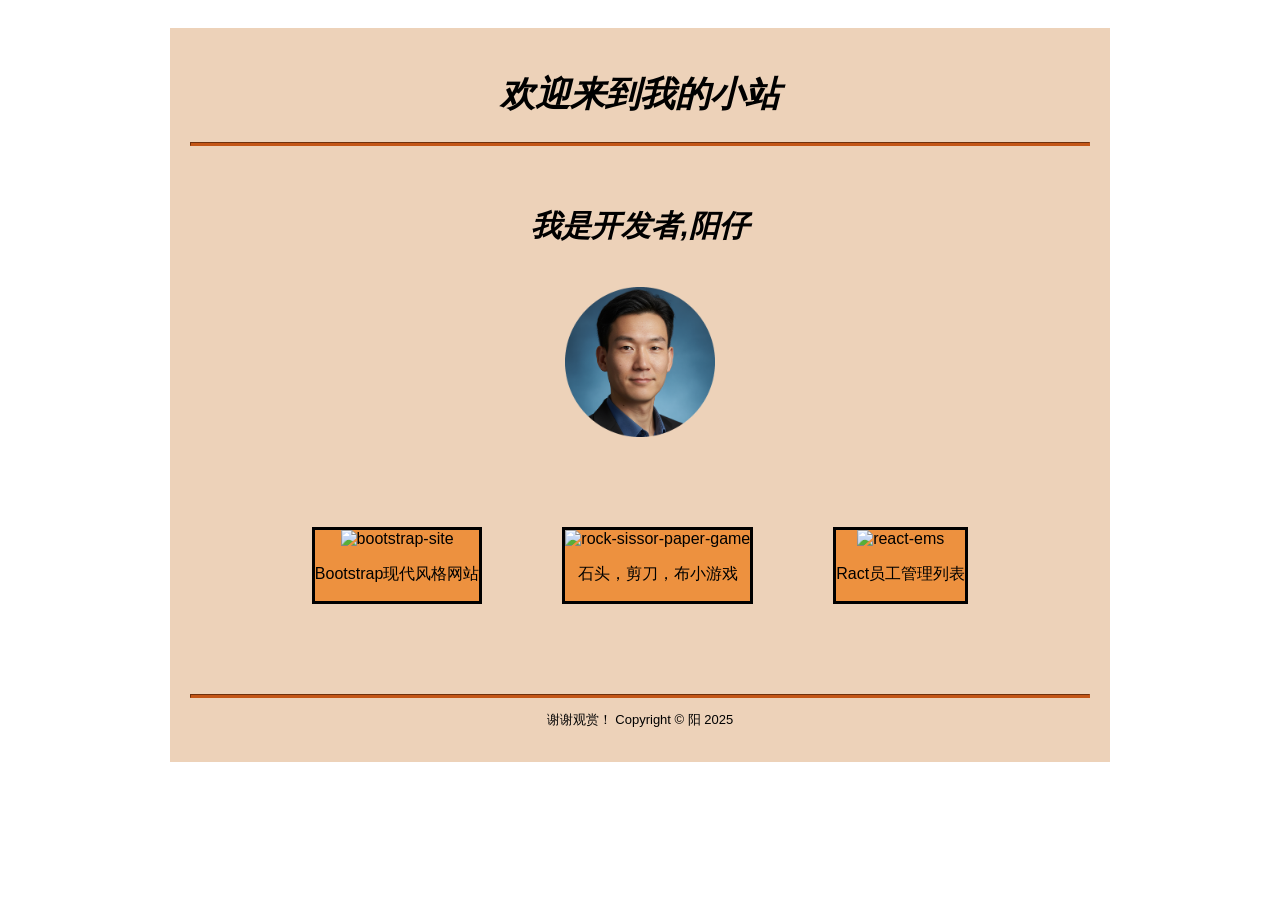
==== index.html @ dbc5859a "feat: add avatar & js file" ====
<!DOCTYPE html>
<html lang="zh-CN">
<head>
    <meta charset="UTF-8">
    <meta name="viewport" content="width=device-width, initial-scale=1.0">
    <title>阳的小站Yang's website</title>
    <link href="style.css" rel="stylesheet"/>
</head>
<body>
    <div class="portfolio">
        <main>
            <div class="intro hidden">
                <h1>欢迎来到我的小站</h1>   
                <hr>             
                <div class="hero">
                    <h1>我是开发者,阳仔</h1>
                    <img src="images/my-selfie.png" alt="my-selfie" class="selfie">                    
                </div>
            </div>
            <div class="projects-container">
                <div class="project hidden">
                    <a href="./3cStoreWeb/index.html"><img src="images/3Cstoreweb.png" alt="bootstrap-site">
                    <p>Bootstrap现代风格网站</a></p>  
                </div>
                <div class="project hidden">
                    <a href="rock-paper-scissors-game/game.html"><img src="images/Rock-paper-scissors-game.png" alt="rock-sissor-paper-game">
                    <p>石头，剪刀，布小游戏</a></p>  
                </div>
                <div class="project hidden">
                    <a href="https://lively-tiramisu-c631a2.netlify.app"><img src="images/react-ems.png" alt="react-ems">
                    <p>Ract员工管理列表</a></p>  
                </div>
            </div>
        </main>
        <hr class="bottom-line">
        <footer>
            <p>
                <a href="top">谢谢观赏！</a>
                Copyright &copy; 阳 2025
            </p>
        </footer>
    </div>
    <script src="script.js"></script>
</body>
</html>
---- style.css ----
body {
    background-image: url(./images/bg-pic.jpg);
    background-repeat: no-repeat;
    background-size: cover;  
    background-position: center; 
    background-attachment: fixed;
    font-family: "Microsoft YaHei", "PingFang SC", sans-serif;
    padding: 20px;
}

.portfolio {
    width: 80%;
    background-color: rgba(220, 166, 116, 0.5);
    margin-left: auto;
    margin-right: auto;
    padding: 20px;
    max-width: 900px;
}

/* 开头介绍区域 */
h1 {
    font-size: 35px;
    font-style: italic;
    text-align: center;
  }

.hero {
    display: flex;
    flex-direction: column;
    align-items: center;
    justify-content: center;
    gap: 20px;
    margin: 40px auto;
}

.hero h1 {
    font-size: 30px;
    font-weight: bold;
}

.selfie {
    width: 150px;
    height:150px;
}

footer p {
    text-align: center;
    font-size: 13px;
}

hr {
    height: 2px;
    background-color: rgb(195, 86, 23);
    border-color: rgb(195, 86, 23);
}

.bottom-line {
    margin-top: 50px;
}


/* 项目展示区域 */
.hidden {
    opacity: 0;
    transform: translateY(50px); /* 元素从下方50px处出现 */
    transition: all 0.7s ease-out; /* 动画过渡时间：0.7秒 */
}
/* 2. 可见显示状态：不透明，回到原位 */
.show {
    opacity: 1;
    transform: translateY(0);
    filter: blur(0);
}

a {
    color: black;
    text-decoration: none;
}

.project:hover {
   box-shadow: 5px 5px 10px rgba(0, 0, 0, 0.3);
   transform: translateY(-5px);
   transition: all 0.3s ease;
}

.projects-container { 
    display: flex;
    flex-wrap: wrap;
    margin-top: 50px;
    justify-content: center;
}

.project {
   background-color: rgb(237, 145, 63);
    margin: 40px;
    text-align: center;
    border: 3px solid black;
}

.project img {
    width: 200px;
    height: 260px;
}
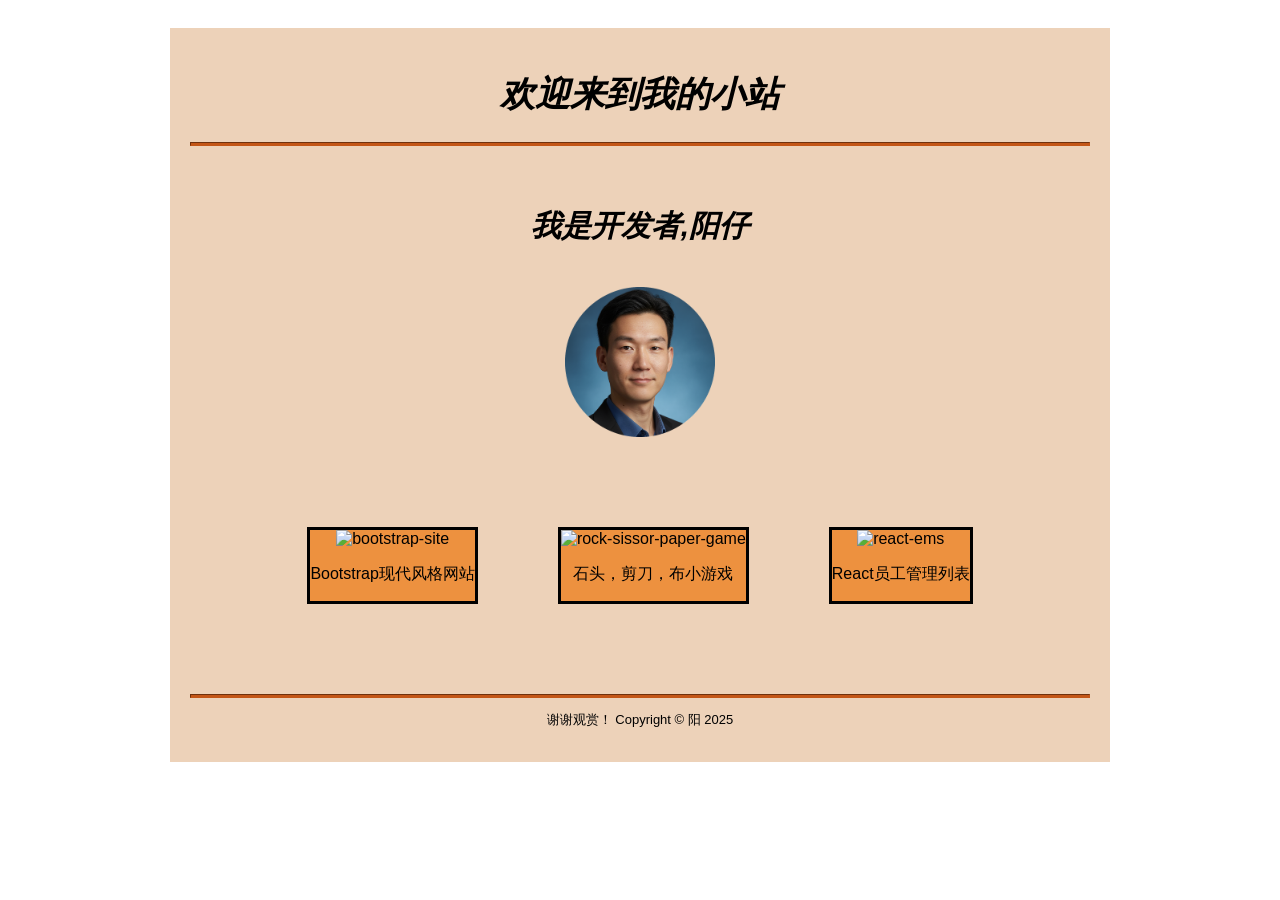
==== commit 3c6b6c5c: "feat: new homepage" ====
--- a/index.html
+++ b/index.html
@@ -28,7 +28,7 @@
                 </div>
                 <div class="project hidden">
                     <a href="https://lively-tiramisu-c631a2.netlify.app"><img src="images/react-ems.png" alt="react-ems">
-                    <p>Ract员工管理列表</a></p>  
+                    <p>React员工管理列表</a></p>  
                 </div>
             </div>
         </main>
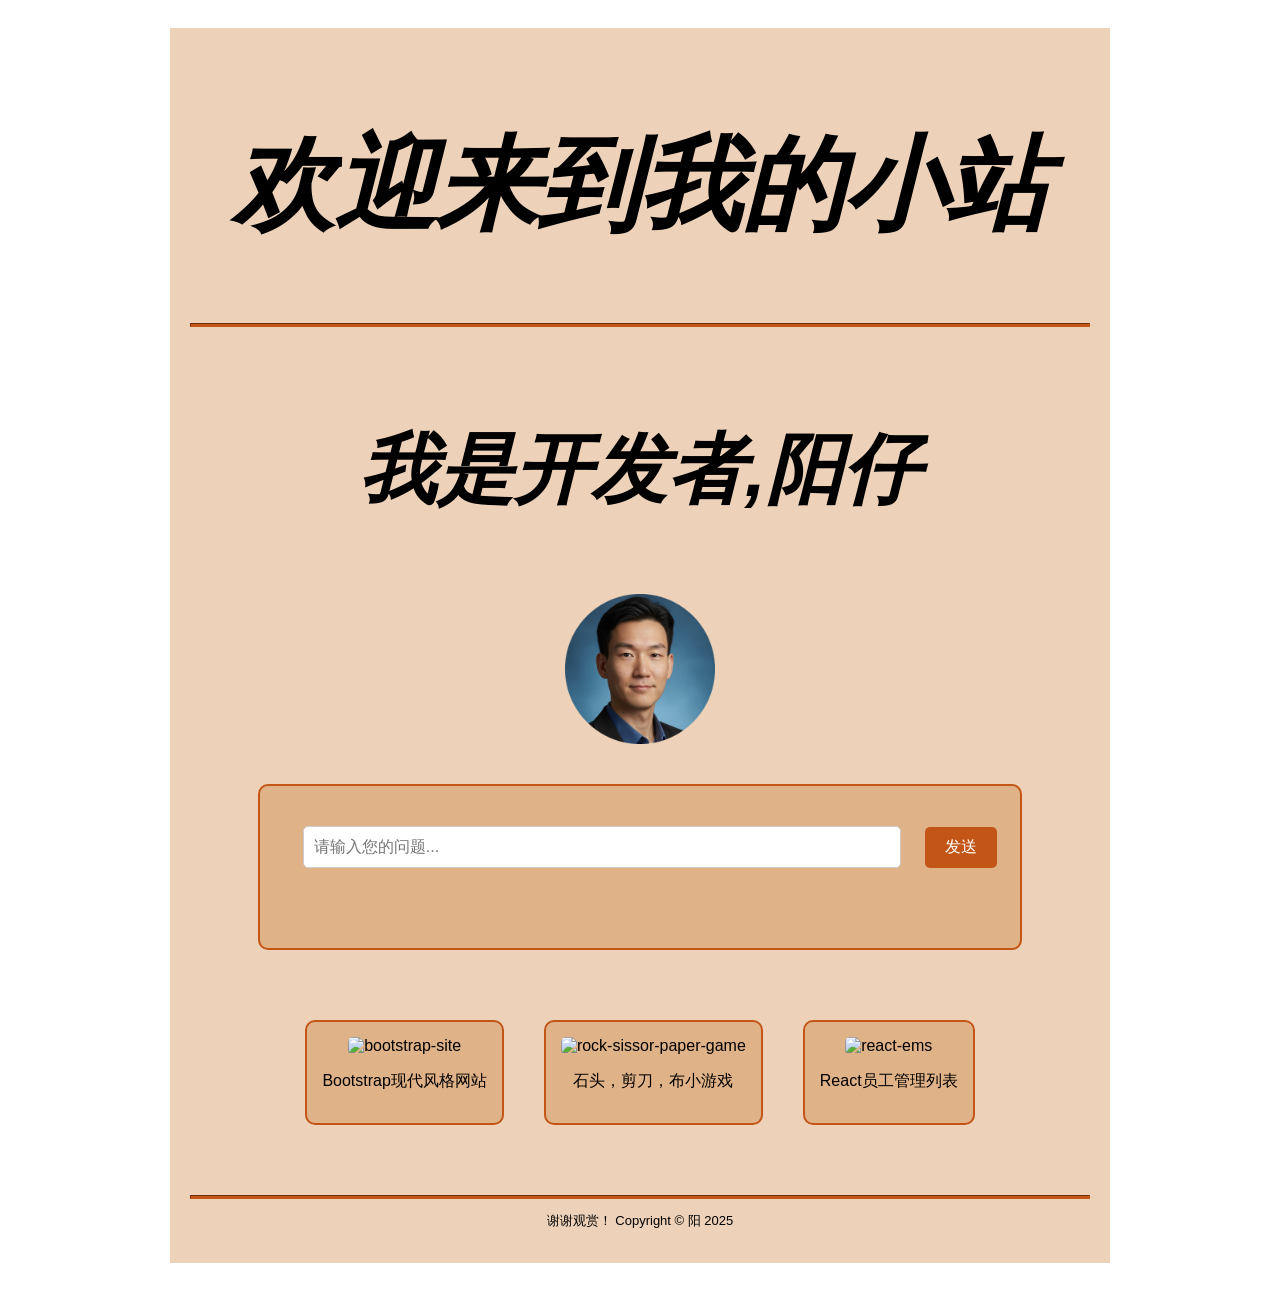
==== commit 1ee40889: "add ai-input div" ====
--- a/index.html
+++ b/index.html
@@ -9,24 +9,32 @@
 <body>
     <div class="portfolio">
         <main>
-            <div class="intro hidden">
+            <div class="intro">
                 <h1>欢迎来到我的小站</h1>   
                 <hr>             
                 <div class="hero">
                     <h1>我是开发者,阳仔</h1>
-                    <img src="images/my-selfie.png" alt="my-selfie" class="selfie">                    
+                    <img src="images/my-selfie.png" alt="my-selfie" class="selfie">                  
                 </div>
             </div>
+            <!-- Gemini聊天AI -->
+            <div class="ai-response-container">
+                <input type="text" id="userInput" placeholder="请输入您的问题...">
+                <button onclick="sendMessage()">发送</button>
+                <div id="ai-response">
+                    <p id="ai-text"></p>
+                </div>
+            </div> 
             <div class="projects-container">
-                <div class="project hidden">
+                <div class="project">
                     <a href="./3cStoreWeb/index.html"><img src="images/3Cstoreweb.png" alt="bootstrap-site">
                     <p>Bootstrap现代风格网站</a></p>  
                 </div>
-                <div class="project hidden">
+                <div class="project">
                     <a href="rock-paper-scissors-game/game.html"><img src="images/Rock-paper-scissors-game.png" alt="rock-sissor-paper-game">
                     <p>石头，剪刀，布小游戏</a></p>  
                 </div>
-                <div class="project hidden">
+                <div class="project">
                     <a href="https://lively-tiramisu-c631a2.netlify.app"><img src="images/react-ems.png" alt="react-ems">
                     <p>React员工管理列表</a></p>  
                 </div>
--- a/style.css
+++ b/style.css
@@ -19,7 +19,8 @@
 
 /* 开头介绍区域 */
 h1 {
-    font-size: 35px;
+   
+    font-size: 8vw;
     font-style: italic;
     text-align: center;
   }
@@ -34,7 +35,7 @@
 }
 
 .hero h1 {
-    font-size: 30px;
+    font-size: 6vw;
     font-weight: bold;
 }
 
@@ -60,18 +61,6 @@
 
 
 /* 项目展示区域 */
-.hidden {
-    opacity: 0;
-    transform: translateY(50px); /* 元素从下方50px处出现 */
-    transition: all 0.7s ease-out; /* 动画过渡时间：0.7秒 */
-}
-/* 2. 可见显示状态：不透明，回到原位 */
-.show {
-    opacity: 1;
-    transform: translateY(0);
-    filter: blur(0);
-}
-
 a {
     color: black;
     text-decoration: none;
@@ -91,17 +80,79 @@
 }
 
 .project {
-   background-color: rgb(237, 145, 63);
+   background-color: rgba(220, 166, 116, 0.7); /* 更改背景颜色以匹配整体风格 */
     margin: 40px;
     text-align: center;
-    border: 3px solid black;
+    border: 2px solid rgb(195, 86, 23); /* 使用hr的颜色作为边框 */
+    border-radius: 10px; /* 添加圆角 */
+    padding: 15px; /* 添加内边距 */
+    transition: all 0.3s ease; /* 为悬停效果添加平滑过渡 */
 }
 
 .project img {
     width: 200px;
     height: 260px;
+    border-radius: 5px; /* 为图片添加轻微圆角 */
+}
+
+@media (max-width: 600px) {
+        /* 整体容器宽度调整，让内容更宽 */
+        .portfolio {
+            width: 95%; /* 容器占据更多屏幕宽度 */
+            padding: 10px; /* 减少内边距 */
+        }
+
+    .selfie {
+        width: 100px;
+        height: 100px;
+    }
+
+    }
+    .project {
+        margin: 20px;
+    }
+
+/* Gemini AI调用 */
+.ai-response-container {
+    background-color: rgba(220, 166, 116, 0.7);
+    border: 2px solid rgb(195, 86, 23);
+    border-radius: 10px;
+    padding: 20px;
+    margin: 40px auto;
+    max-width: 80%;
+    text-align: center;
+}
+
+#userInput {
+    width: 80%;
+    height: 40px;
+    margin: 20px;
+    font-size: 16px;
+    border-radius: 5px;
+    border: 1px solid #ccc;
+    padding: 0 10px;
+}
+
+button {
+    padding: 10px 20px;
+    font-size: 16px;
+    background-color: rgb(195, 86, 23);
+    color: white;
+    border: none;
+    border-radius: 5px;
+    cursor: pointer;
+    transition: background-color 0.3s ease;
+}
+
+button:hover {
+    background-color: rgb(237, 145, 63);
+}
+
+#ai-response {
+    margin-top: 20px;
+    min-height: 20px;
 }
 
 
 
-  
+
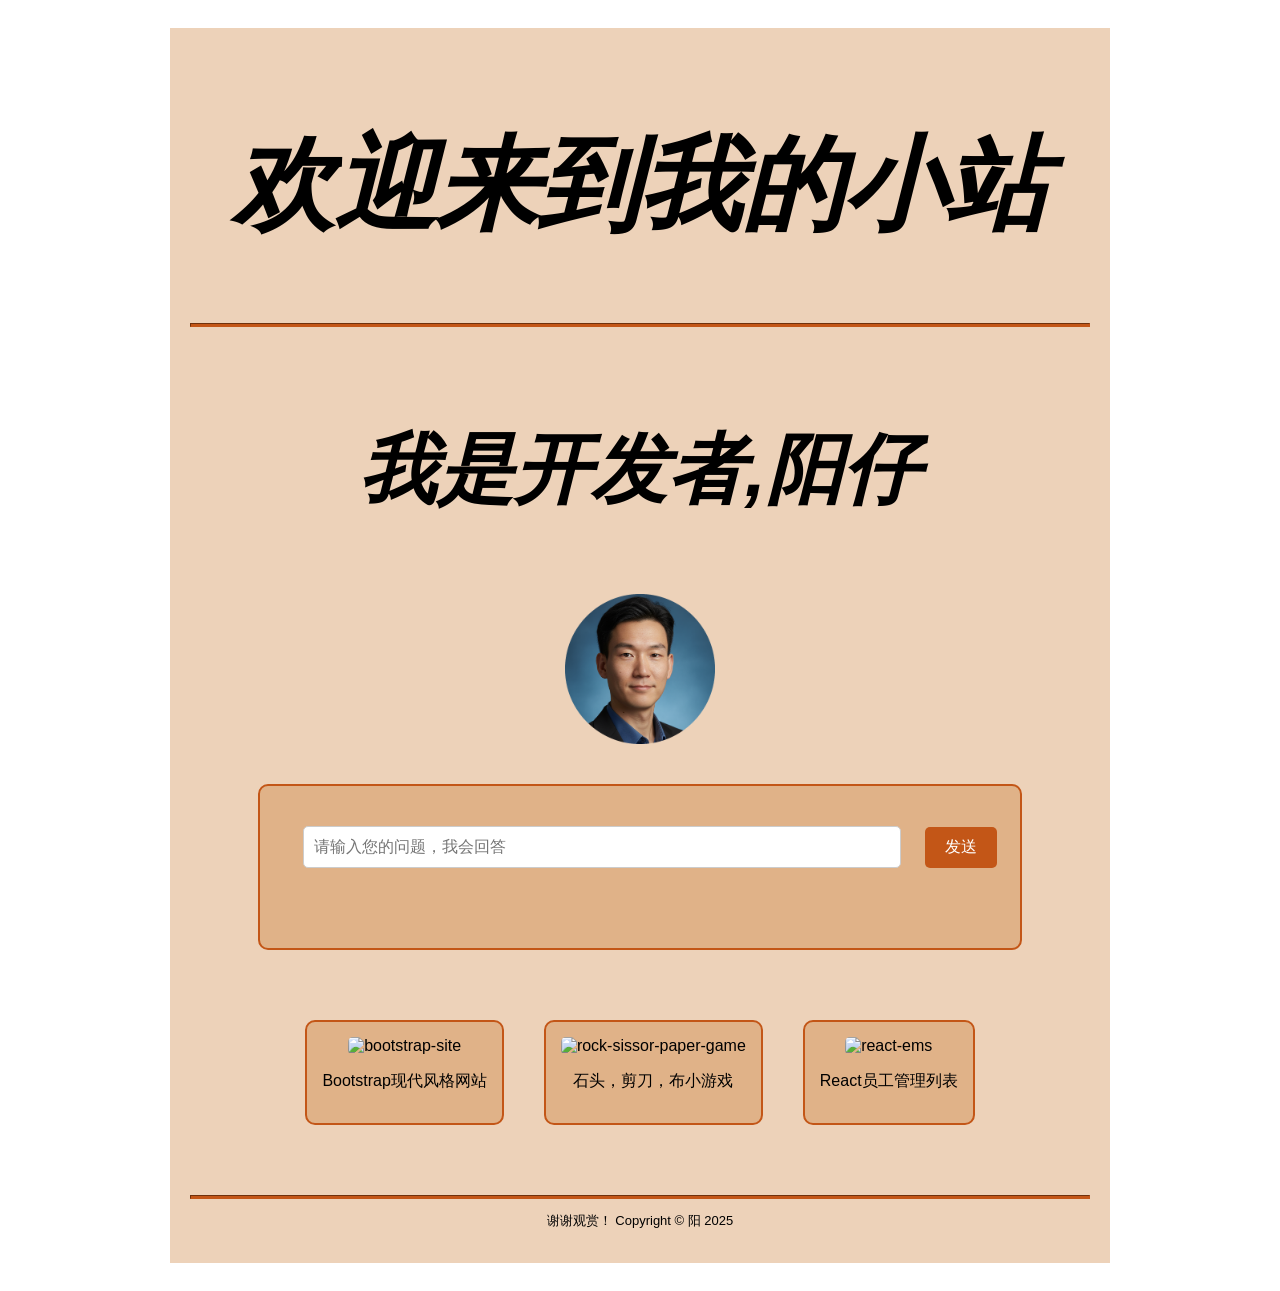
==== commit c3d75af1: "add ai api" ====
--- a/index.html
+++ b/index.html
@@ -17,10 +17,12 @@
                     <img src="images/my-selfie.png" alt="my-selfie" class="selfie">                  
                 </div>
             </div>
-            <!-- Gemini聊天AI -->
-            <div class="ai-response-container">
-                <input type="text" id="userInput" placeholder="请输入您的问题...">
-                <button onclick="sendMessage()">发送</button>
+            <!-- AI分身回答 -->
+            <div class="ai-response-container">  
+                <input type="text" id="userInput" placeholder="请输入您的问题，我会回答"
+                onkeypress="handleKeyPress(event)"
+                 required>
+                <button onclick="sendMessage()" id="send-btn">发送</button>
                 <div id="ai-response">
                     <p id="ai-text"></p>
                 </div>
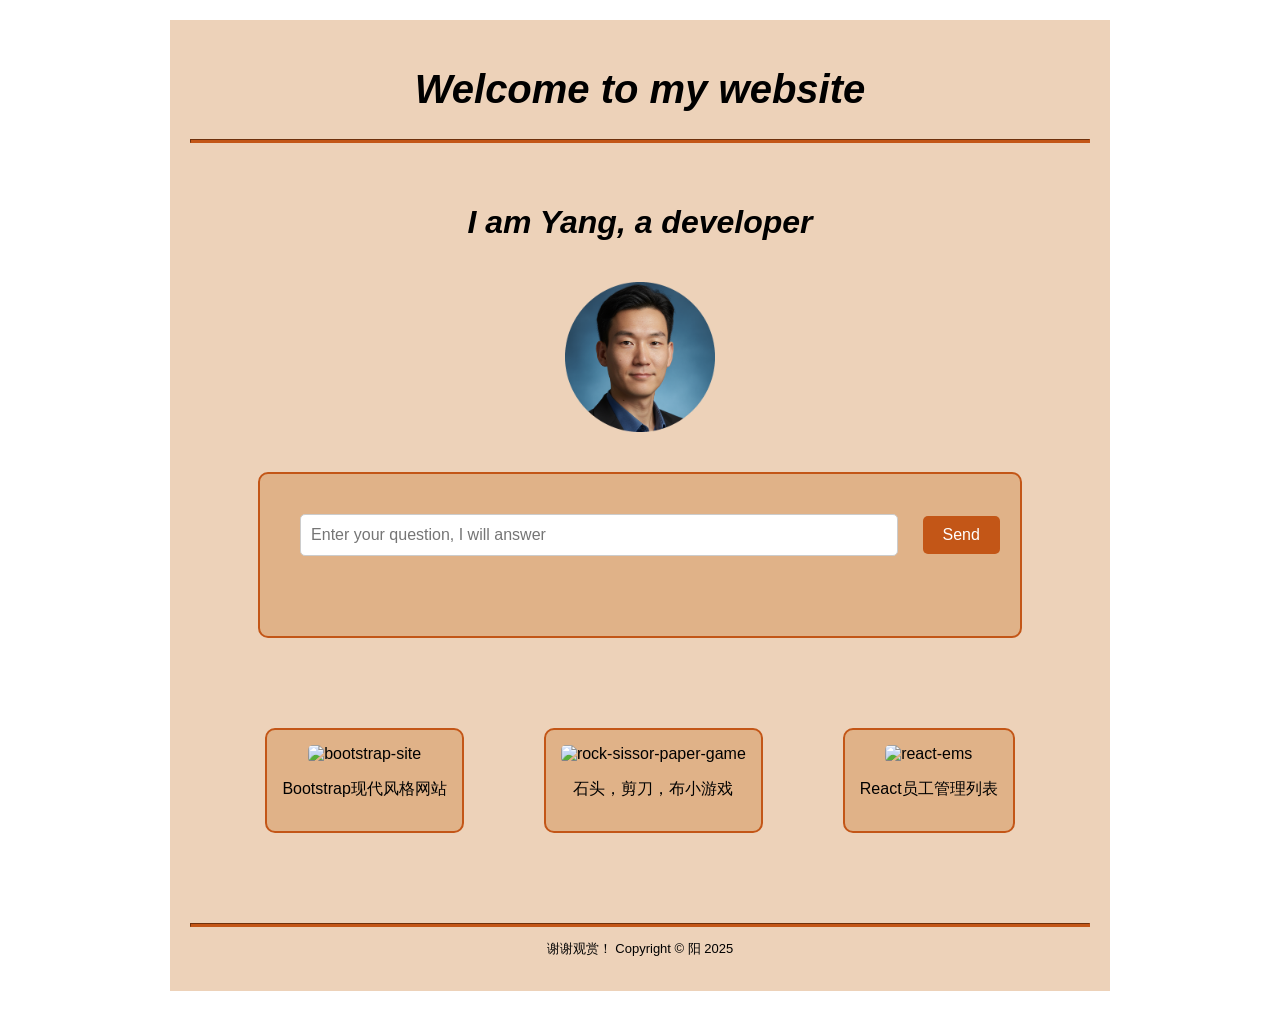
==== commit 6cc21725: "更新网站语言为英文并优化移动端样式" ====
--- a/index.html
+++ b/index.html
@@ -10,19 +10,19 @@
     <div class="portfolio">
         <main>
             <div class="intro">
-                <h1>欢迎来到我的小站</h1>   
+                <h1>Welcome to my website</h1>   
                 <hr>             
                 <div class="hero">
-                    <h1>我是开发者,阳仔</h1>
+                    <h1>I am Yang, a developer</h1>
                     <img src="images/my-selfie.png" alt="my-selfie" class="selfie">                  
                 </div>
             </div>
             <!-- AI分身回答 -->
             <div class="ai-response-container">  
-                <input type="text" id="userInput" placeholder="请输入您的问题，我会回答"
+                <input type="text" id="userInput" placeholder="Enter your question, I will answer"
                 onkeypress="handleKeyPress(event)"
                  required>
-                <button onclick="sendMessage()" id="send-btn">发送</button>
+                <button onclick="sendMessage()" id="send-btn">Send</button>
                 <div id="ai-response">
                     <p id="ai-text"></p>
                 </div>
--- a/style.css
+++ b/style.css
@@ -1,4 +1,9 @@
+html {
+    height: 100%;
+}
+
 body {
+    min-height: 100%;
     background-image: url(./images/bg-pic.jpg);
     background-repeat: no-repeat;
     background-size: cover;  
@@ -6,6 +11,7 @@
     background-attachment: fixed;
     font-family: "Microsoft YaHei", "PingFang SC", sans-serif;
     padding: 20px;
+    margin: 0;
 }
 
 .portfolio {
@@ -20,7 +26,7 @@
 /* 开头介绍区域 */
 h1 {
    
-    font-size: 8vw;
+    font-size: 2.5rem;
     font-style: italic;
     text-align: center;
   }
@@ -35,7 +41,7 @@
 }
 
 .hero h1 {
-    font-size: 6vw;
+    font-size: 2rem;
     font-weight: bold;
 }
 
@@ -92,25 +98,41 @@
 .project img {
     width: 200px;
     height: 260px;
-    border-radius: 5px; /* 为图片添加轻微圆角 */
+    border-radius: 5px; 
 }
 
 @media (max-width: 600px) {
-        /* 整体容器宽度调整，让内容更宽 */
-        .portfolio {
-            width: 95%; /* 容器占据更多屏幕宽度 */
-            padding: 10px; /* 减少内边距 */
-        }
+    body {
+        background-attachment: fixed; 
+        background-size: cover;
+        background-position: center center;
+        min-height: 100vh; /* 确保body至少占满视口高度 */
+    }
+
+    /* 整体容器宽度调整，让内容更宽 */
+    .portfolio {
+        width: 95%; /* 容器占据更多屏幕宽度 */
+        padding: 10px; /* 减少内边距 */
+    }
+
+    /* 移动端标题使用较小的vw值 */
+    h1 {
+        font-size: 6vw;
+    }
+
+    .hero h1 {
+        font-size: 5vw;
+    }
 
     .selfie {
         width: 100px;
         height: 100px;
     }
 
-    }
     .project {
         margin: 20px;
     }
+}
 
 /* Gemini AI调用 */
 .ai-response-container {
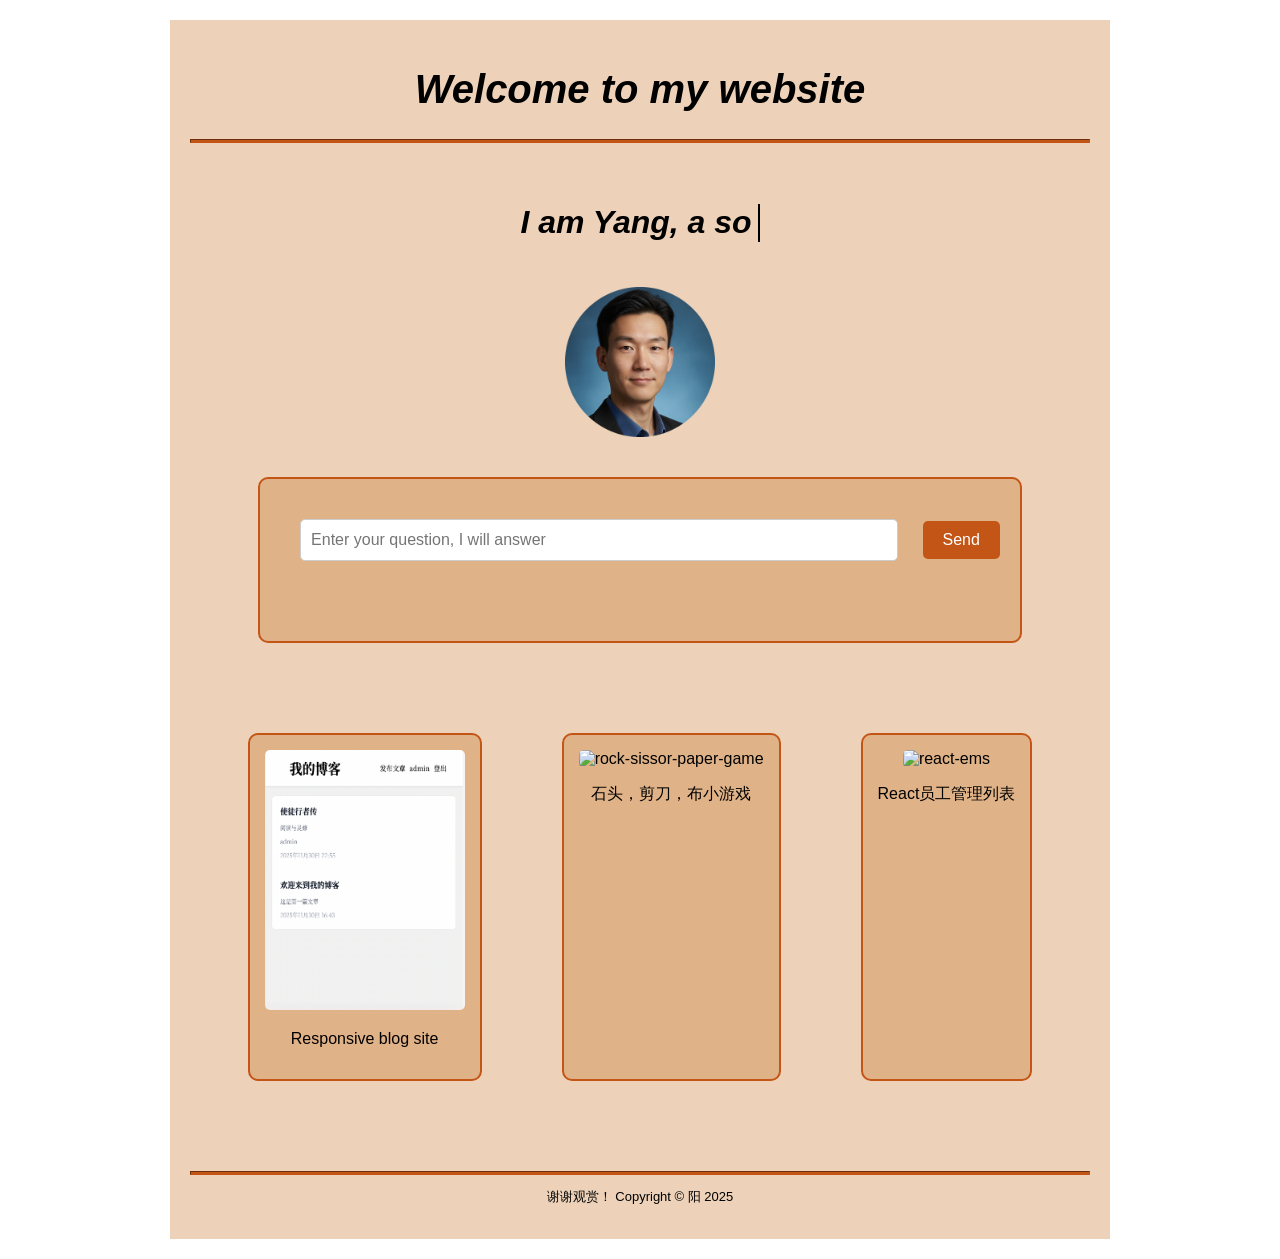
==== commit c32d4efe: "添加了标题打字机效果" ====
--- a/index.html
+++ b/index.html
@@ -13,7 +13,7 @@
                 <h1>Welcome to my website</h1>   
                 <hr>             
                 <div class="hero">
-                    <h1>I am Yang, a developer</h1>
+                    <h1 class="hero-title" id="hero-title" aria-live="polite"></h1>
                     <img src="images/my-selfie.png" alt="my-selfie" class="selfie">                  
                 </div>
             </div>
@@ -29,8 +29,8 @@
             </div> 
             <div class="projects-container">
                 <div class="project">
-                    <a href="./3cStoreWeb/index.html"><img src="images/3Cstoreweb.png" alt="bootstrap-site">
-                    <p>Bootstrap现代风格网站</a></p>  
+                    <a href="https://my-blog-gules-eight.vercel.app/"><img src="images/blog-pic.png" alt="blog-react">
+                    <p>Responsive blog site</a></p>  
                 </div>
                 <div class="project">
                     <a href="rock-paper-scissors-game/game.html"><img src="images/Rock-paper-scissors-game.png" alt="rock-sissor-paper-game">
--- a/style.css
+++ b/style.css
@@ -1,180 +1,198 @@
 html {
-    height: 100%;
+  height: 100%;
 }
 
 body {
-    min-height: 100%;
-    background-image: url(./images/bg-pic.jpg);
-    background-repeat: no-repeat;
-    background-size: cover;  
-    background-position: center; 
-    background-attachment: fixed;
-    font-family: "Microsoft YaHei", "PingFang SC", sans-serif;
-    padding: 20px;
-    margin: 0;
+  min-height: 100%;
+  background-image: url(./images/bg-pic.jpg);
+  background-repeat: no-repeat;
+  background-size: cover;
+  background-position: center;
+  background-attachment: fixed;
+  font-family: "Microsoft YaHei", "PingFang SC", sans-serif;
+  padding: 20px;
+  margin: 0;
 }
 
 .portfolio {
-    width: 80%;
-    background-color: rgba(220, 166, 116, 0.5);
-    margin-left: auto;
-    margin-right: auto;
-    padding: 20px;
-    max-width: 900px;
+  width: 80%;
+  background-color: rgba(220, 166, 116, 0.5);
+  margin-left: auto;
+  margin-right: auto;
+  padding: 20px;
+  max-width: 900px;
 }
 
 /* 开头介绍区域 */
 h1 {
-   
-    font-size: 2.5rem;
-    font-style: italic;
-    text-align: center;
-  }
+  font-size: 2.5rem;
+  font-style: italic;
+  text-align: center;
+}
 
 .hero {
-    display: flex;
-    flex-direction: column;
-    align-items: center;
-    justify-content: center;
-    gap: 20px;
-    margin: 40px auto;
+  display: flex;
+  flex-direction: column;
+  align-items: center;
+  justify-content: center;
+  gap: 20px;
+  margin: 40px auto;
 }
 
-.hero h1 {
-    font-size: 2rem;
-    font-weight: bold;
+.hero-title {
+  font-size: 2rem;
+  font-weight: 700;
+  text-align: center;
+  min-height: 2.6rem;
+  display: inline-flex;
+}
+
+.hero-title::after {
+  content: "";
+  display: inline-block;
+  width: 2px;
+  height: 1.2em;
+  background-color: currentColor;
+  margin-left: 6px;
+  animation: hero-caret-blink 0.9s steps(2, jump-none) infinite;
+}
+
+@keyframes hero-caret-blink {
+  0%,
+  50% {
+    opacity: 1;
+  }
+  50.1%,
+  100% {
+    opacity: 0;
+  }
 }
 
 .selfie {
-    width: 150px;
-    height:150px;
+  width: 150px;
+  height: 150px;
 }
 
 footer p {
-    text-align: center;
-    font-size: 13px;
+  text-align: center;
+  font-size: 13px;
 }
 
 hr {
-    height: 2px;
-    background-color: rgb(195, 86, 23);
-    border-color: rgb(195, 86, 23);
+  height: 2px;
+  background-color: rgb(195, 86, 23);
+  border-color: rgb(195, 86, 23);
 }
 
 .bottom-line {
-    margin-top: 50px;
+  margin-top: 50px;
 }
-
 
 /* 项目展示区域 */
 a {
-    color: black;
-    text-decoration: none;
+  color: black;
+  text-decoration: none;
 }
 
 .project:hover {
-   box-shadow: 5px 5px 10px rgba(0, 0, 0, 0.3);
-   transform: translateY(-5px);
-   transition: all 0.3s ease;
+  box-shadow: 5px 5px 10px rgba(0, 0, 0, 0.3);
+  transform: translateY(-5px);
+  transition: all 0.3s ease;
 }
 
-.projects-container { 
-    display: flex;
-    flex-wrap: wrap;
-    margin-top: 50px;
-    justify-content: center;
+.projects-container {
+  display: flex;
+  flex-wrap: wrap;
+  margin-top: 50px;
+  justify-content: center;
 }
 
 .project {
-   background-color: rgba(220, 166, 116, 0.7); /* 更改背景颜色以匹配整体风格 */
-    margin: 40px;
-    text-align: center;
-    border: 2px solid rgb(195, 86, 23); /* 使用hr的颜色作为边框 */
-    border-radius: 10px; /* 添加圆角 */
-    padding: 15px; /* 添加内边距 */
-    transition: all 0.3s ease; /* 为悬停效果添加平滑过渡 */
+  background-color: rgba(220, 166, 116, 0.7); /* 更改背景颜色以匹配整体风格 */
+  margin: 40px;
+  text-align: center;
+  border: 2px solid rgb(195, 86, 23); /* 使用hr的颜色作为边框 */
+  border-radius: 10px; /* 添加圆角 */
+  padding: 15px; /* 添加内边距 */
+  transition: all 0.3s ease; /* 为悬停效果添加平滑过渡 */
 }
 
 .project img {
-    width: 200px;
-    height: 260px;
-    border-radius: 5px; 
+  width: 200px;
+  height: 260px;
+  border-radius: 5px;
 }
 
 @media (max-width: 600px) {
-    body {
-        background-attachment: fixed; 
-        background-size: cover;
-        background-position: center center;
-        min-height: 100vh; /* 确保body至少占满视口高度 */
-    }
+  body {
+    background-attachment: fixed;
+    background-size: cover;
+    background-position: center center;
+    min-height: 100vh; /* 确保body至少占满视口高度 */
+  }
 
-    /* 整体容器宽度调整，让内容更宽 */
-    .portfolio {
-        width: 95%; /* 容器占据更多屏幕宽度 */
-        padding: 10px; /* 减少内边距 */
-    }
+  /* 整体容器宽度调整，让内容更宽 */
+  .portfolio {
+    width: 95%; /* 容器占据更多屏幕宽度 */
+    padding: 10px; /* 减少内边距 */
+  }
 
-    /* 移动端标题使用较小的vw值 */
-    h1 {
-        font-size: 6vw;
-    }
+  /* 移动端标题使用较小的vw值 */
+  h1 {
+    font-size: 6vw;
+  }
 
-    .hero h1 {
-        font-size: 5vw;
-    }
+  .hero h1 {
+    font-size: 5vw;
+  }
 
-    .selfie {
-        width: 100px;
-        height: 100px;
-    }
+  .selfie {
+    width: 100px;
+    height: 100px;
+  }
 
-    .project {
-        margin: 20px;
-    }
+  .project {
+    margin: 20px;
+  }
 }
 
 /* Gemini AI调用 */
 .ai-response-container {
-    background-color: rgba(220, 166, 116, 0.7);
-    border: 2px solid rgb(195, 86, 23);
-    border-radius: 10px;
-    padding: 20px;
-    margin: 40px auto;
-    max-width: 80%;
-    text-align: center;
+  background-color: rgba(220, 166, 116, 0.7);
+  border: 2px solid rgb(195, 86, 23);
+  border-radius: 10px;
+  padding: 20px;
+  margin: 40px auto;
+  max-width: 80%;
+  text-align: center;
 }
 
 #userInput {
-    width: 80%;
-    height: 40px;
-    margin: 20px;
-    font-size: 16px;
-    border-radius: 5px;
-    border: 1px solid #ccc;
-    padding: 0 10px;
+  width: 80%;
+  height: 40px;
+  margin: 20px;
+  font-size: 16px;
+  border-radius: 5px;
+  border: 1px solid #ccc;
+  padding: 0 10px;
 }
 
 button {
-    padding: 10px 20px;
-    font-size: 16px;
-    background-color: rgb(195, 86, 23);
-    color: white;
-    border: none;
-    border-radius: 5px;
-    cursor: pointer;
-    transition: background-color 0.3s ease;
+  padding: 10px 20px;
+  font-size: 16px;
+  background-color: rgb(195, 86, 23);
+  color: white;
+  border: none;
+  border-radius: 5px;
+  cursor: pointer;
+  transition: background-color 0.3s ease;
 }
 
 button:hover {
-    background-color: rgb(237, 145, 63);
+  background-color: rgb(237, 145, 63);
 }
 
 #ai-response {
-    margin-top: 20px;
-    min-height: 20px;
+  margin-top: 20px;
+  min-height: 20px;
 }
-
-
-
-
